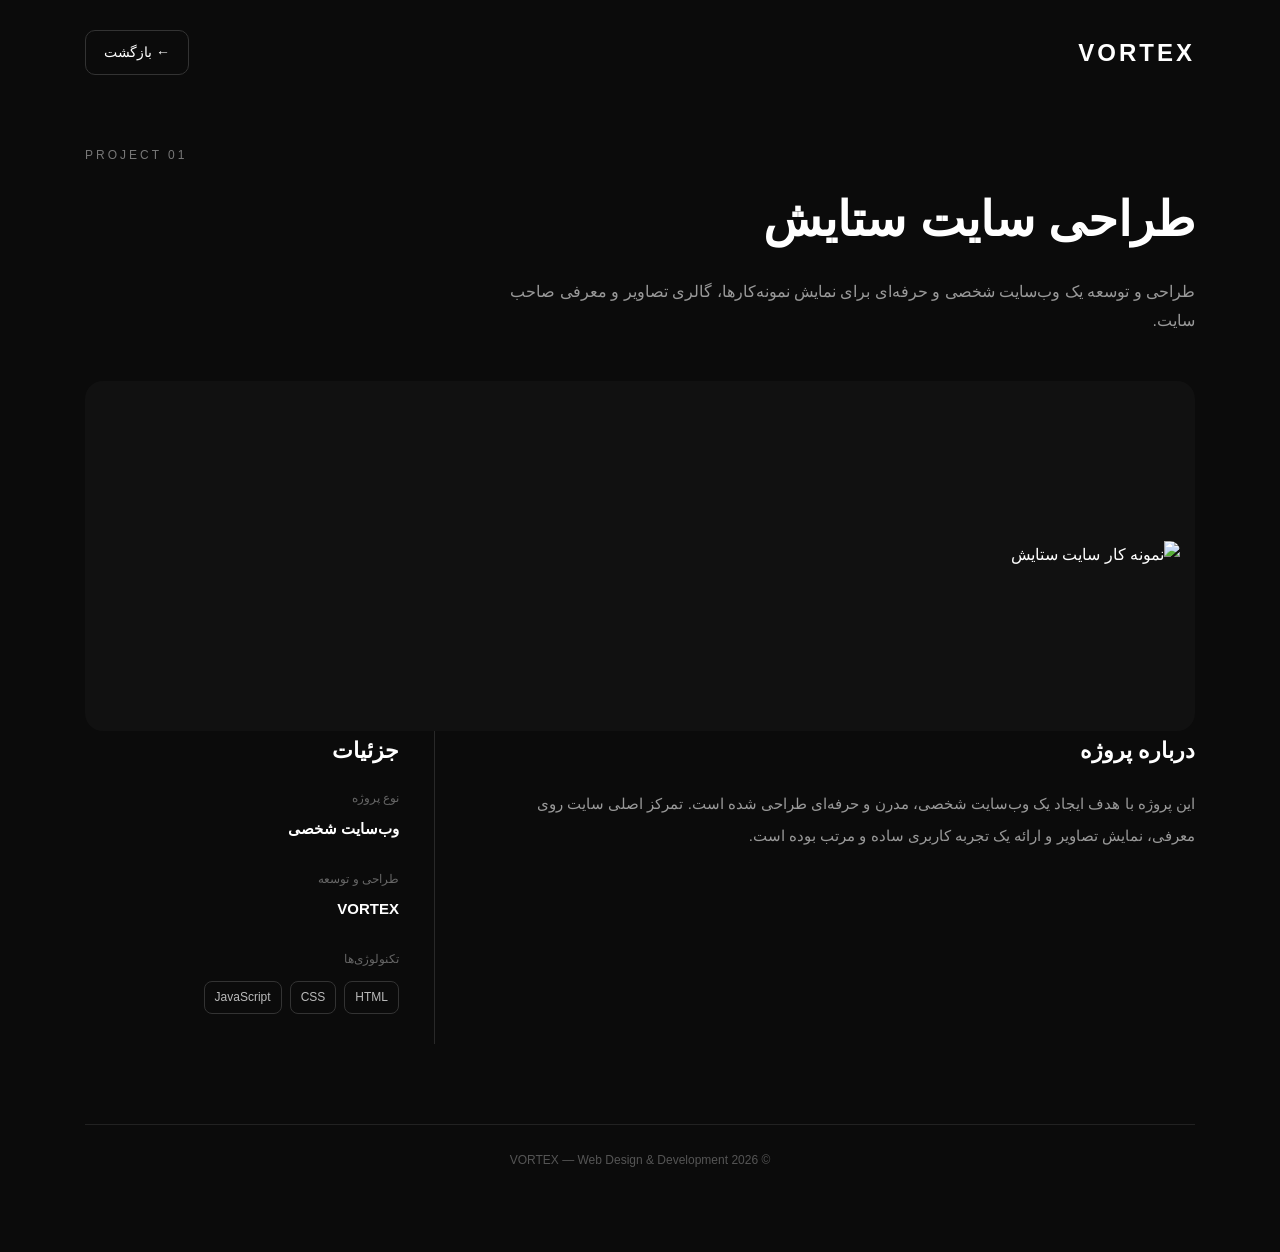
==== projects.html @ 6fa374cb "Update projects.html" ====
<!DOCTYPE html>
<html lang="fa" dir="rtl">

<head>

    <meta charset="UTF-8">
    <meta name="viewport" content="width=device-width, initial-scale=1.0">

    <title>طراحی سایت ستایش | VORTEX</title>

    <style>

        * {
            margin: 0;
            padding: 0;
            box-sizing: border-box;
        }

        body {
            font-family: Arial, sans-serif;
            background: #0b0b0b;
            color: #fff;
            line-height: 1.8;
        }

        /* صفحه اصلی */

        .page {
            width: 100%;
            max-width: 1150px;
            margin: auto;
            padding: 30px 20px 80px;
        }

        /* هدر */

        header {
            display: flex;
            justify-content: space-between;
            align-items: center;
            margin-bottom: 70px;
        }

        .logo {
            font-size: 24px;
            font-weight: bold;
            letter-spacing: 3px;
        }

        .back-btn {
            color: #fff;
            text-decoration: none;
            border: 1px solid #333;
            padding: 9px 18px;
            border-radius: 10px;
            font-size: 14px;
            transition: 0.3s;
        }

        .back-btn:hover {
            background: #fff;
            color: #000;
        }

        /* عنوان */

        .hero {
            margin-bottom: 45px;
        }

        .small-title {
            color: #777;
            font-size: 12px;
            letter-spacing: 3px;
            direction: ltr;
            margin-bottom: 10px;
        }

        .hero h1 {
            font-size: 48px;
            margin-bottom: 15px;
        }

        .hero p {
            max-width: 700px;
            color: #999;
            font-size: 16px;
        }

        /* تصویر نمونه کار */

.project-image {
    width: 100%;
    min-height: 350px;
    background: #111;
    border-radius: 18px;
    overflow: hidden;
    display: flex;
    align-items: center;
    justify-content: center;
    padding: 15px;
    box-sizing: border-box;
}

.project-image img {
    width: 100%;
    height: auto;
    max-height: 500px;
    object-fit: contain;
    display: block;
    border-radius: 10px;
}
        /* اطلاعات پروژه */

        .project-info {
            display: grid;
            grid-template-columns: 2fr 1fr;
            gap: 60px;
        }

        .about h2,
        .details h2 {
            font-size: 22px;
            margin-bottom: 18px;
        }

        .about p {
            color: #999;
            font-size: 15px;
            line-height: 2.1;
        }

        /* جزئیات */

        .details {
            border-right: 1px solid #292929;
            padding-right: 35px;
        }

        .detail {
            margin-bottom: 25px;
        }

        .detail span {
            display: block;
            color: #666;
            font-size: 12px;
            margin-bottom: 5px;
        }

        .detail strong {
            font-size: 15px;
        }

        /* تکنولوژی */

        .technologies {
            display: flex;
            gap: 8px;
            flex-wrap: wrap;
            margin-top: 10px;
        }

        .technologies span {
            border: 1px solid #333;
            border-radius: 8px;
            padding: 5px 10px;
            color: #bbb;
            font-size: 12px;
        }

        /* فوتر */

        footer {
            margin-top: 80px;
            padding-top: 25px;
            border-top: 1px solid #222;
            text-align: center;
            color: #555;
            font-size: 12px;
        }

        /* موبایل */

        @media (max-width: 768px) {

            .page {
                padding: 20px 15px 60px;
            }

            header {
                margin-bottom: 45px;
            }

            .hero h1 {
                font-size: 34px;
            }

            .hero p {
                font-size: 14px;
            }

            .project-image {
                height: 300px;
                border-radius: 15px;
            }

            .project-info {
                grid-template-columns: 1fr;
                gap: 40px;
            }

            .details {
                border-right: none;
                border-top: 1px solid #292929;
                padding-right: 0;
                padding-top: 30px;
            }

        }

    </style>

</head>

<body>

    <div class="page">

        <!-- Header -->

        <header>

            <div class="logo">
                VORTEX
            </div>

            <!-- لینک برگشت به سایت اصلی -->
            <a href="index.html" class="back-btn">
                ← بازگشت
            </a>

        </header>


        <!-- عنوان پروژه -->

        <section class="hero">

            <div class="small-title">
                PROJECT 01
            </div>

            <h1>
                طراحی سایت ستایش
            </h1>

            <p>
                طراحی و توسعه یک وب‌سایت شخصی و حرفه‌ای
                برای نمایش نمونه‌کارها، گالری تصاویر و معرفی صاحب سایت.
            </p>

        </section>


        <!-- تصویر نمونه کار -->

       <div class="project-image">
    <img src="images/setayesh.jpg" alt="نمونه کار سایت ستایش">
</div>

        <!-- اطلاعات پروژه -->

        <section class="project-info">


            <!-- توضیحات -->

            <div class="about">

                <h2>
                    درباره پروژه
                </h2>

                <p>
                    این پروژه با هدف ایجاد یک وب‌سایت شخصی،
                    مدرن و حرفه‌ای طراحی شده است.
                    تمرکز اصلی سایت روی معرفی، نمایش تصاویر
                    و ارائه یک تجربه کاربری ساده و مرتب بوده است.
                </p>

            </div>


            <!-- جزئیات -->

            <div class="details">

                <h2>
                    جزئیات
                </h2>


                <div class="detail">

                    <span>
                        نوع پروژه
                    </span>

                    <strong>
                        وب‌سایت شخصی
                    </strong>

                </div>


                <div class="detail">

                    <span>
                        طراحی و توسعه
                    </span>

                    <strong>
                        VORTEX
                    </strong>

                </div>


                <div class="detail">

                    <span>
                        تکنولوژی‌ها
                    </span>

                    <div class="technologies">

                        <span>HTML</span>
                        <span>CSS</span>
                        <span>JavaScript</span>

                    </div>

                </div>

            </div>

        </section>


        <!-- Footer -->

        <footer>

            © 2026 VORTEX — Web Design & Development

        </footer>

    </div>

</body>

</html>
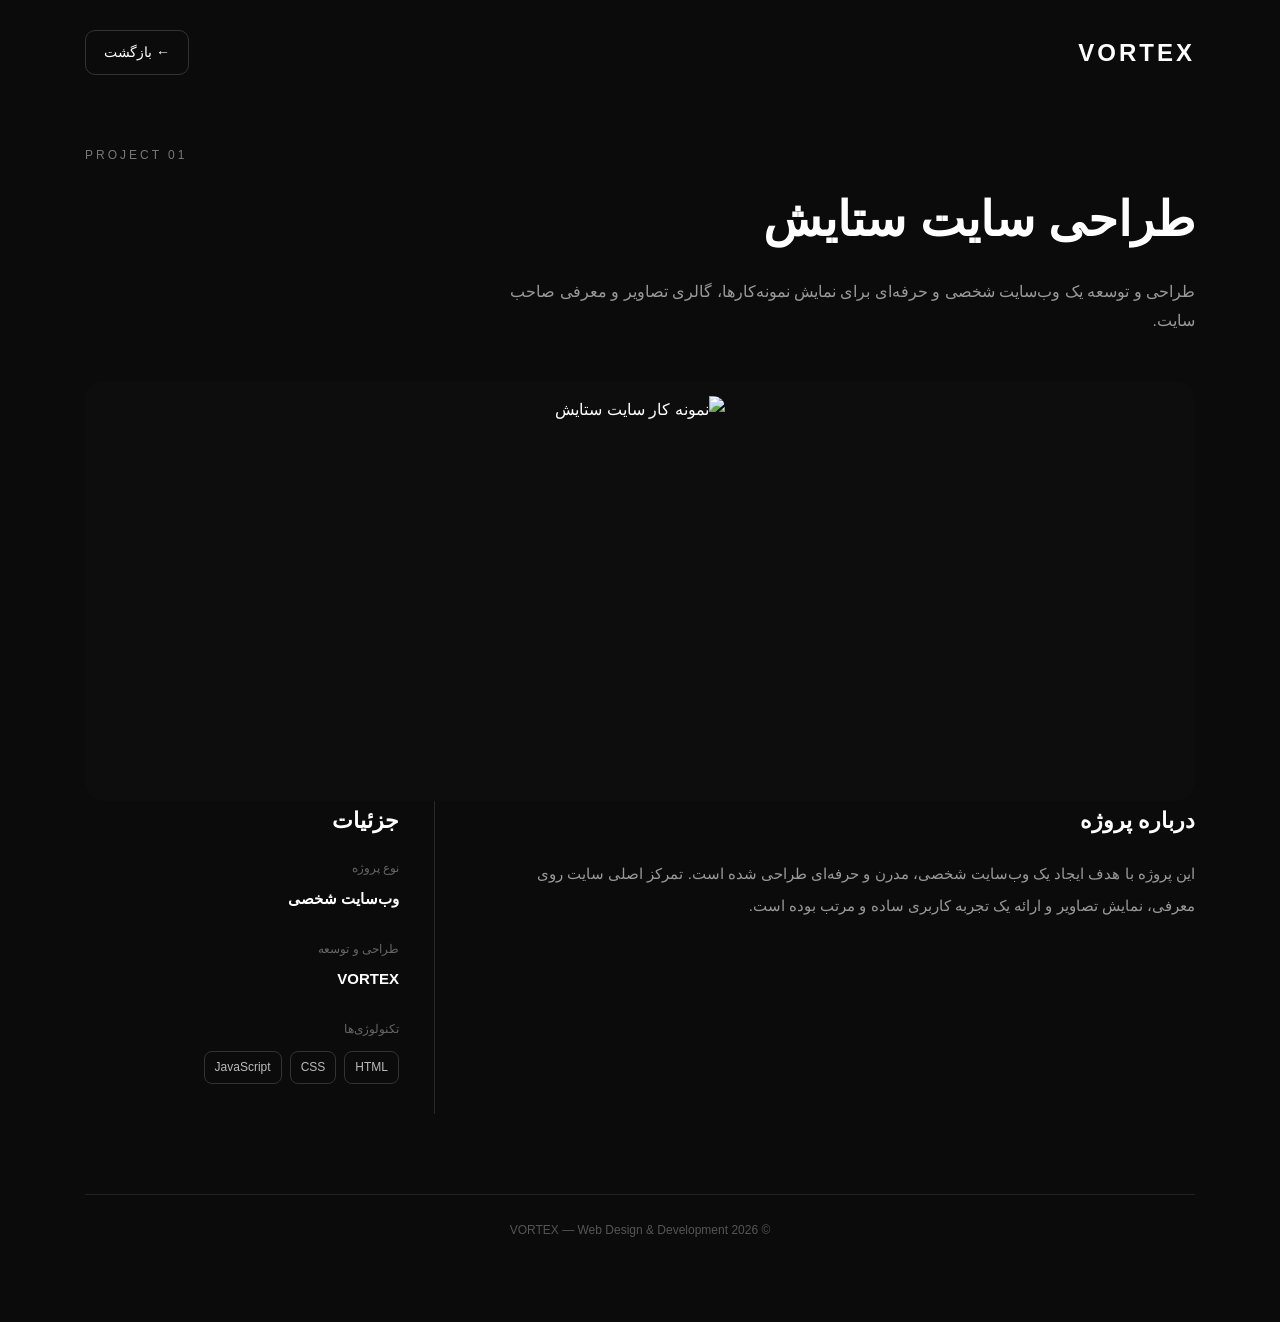
==== commit 1da12394: "Update projects.html" ====
--- a/projects.html
+++ b/projects.html
@@ -89,27 +89,24 @@
         }
 
         /* تصویر نمونه کار */
-
 .project-image {
     width: 100%;
-    min-height: 350px;
-    background: #111;
-    border-radius: 18px;
+    height: 420px;
+    background: #0d0d0d;
+    border-radius: 20px;
+    display: flex;
+    justify-content: center;
+    align-items: center;
     overflow: hidden;
-    display: flex;
-    align-items: center;
-    justify-content: center;
-    padding: 15px;
-    box-sizing: border-box;
 }
 
 .project-image img {
-    width: 100%;
-    height: auto;
-    max-height: 500px;
+    height: 390px;
+    width: auto;
+    max-width: 90%;
     object-fit: contain;
+    border-radius: 12px;
     display: block;
-    border-radius: 10px;
 }
         /* اطلاعات پروژه */
 
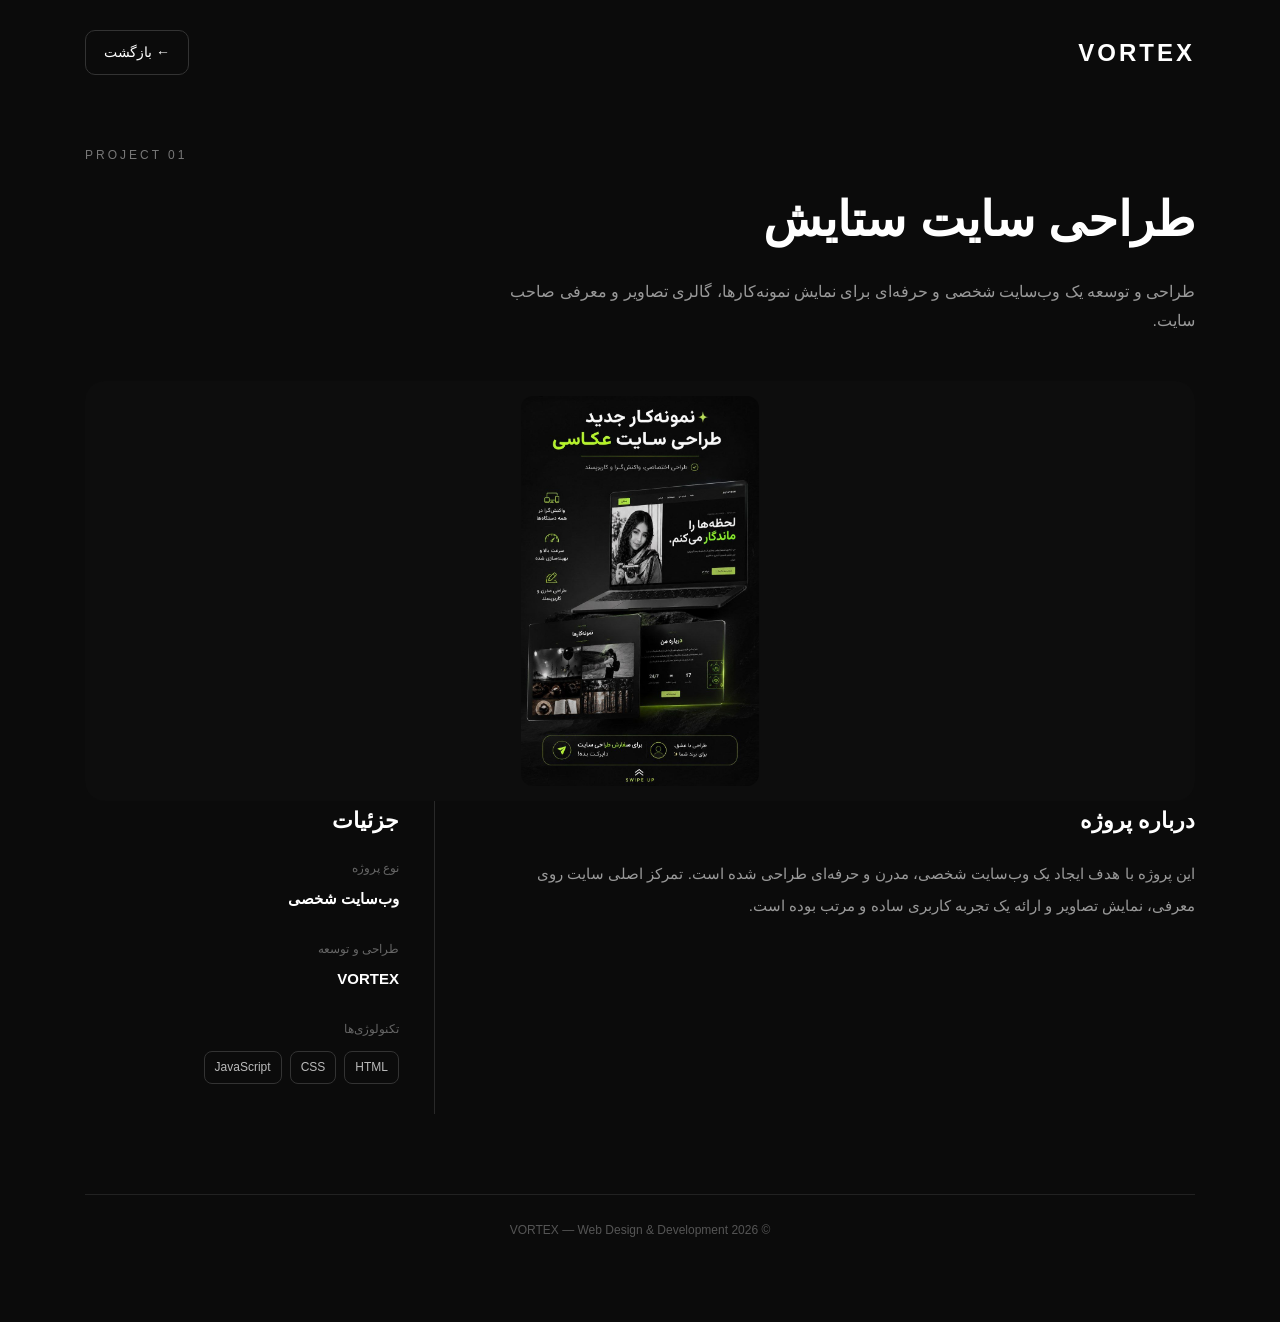
==== commit e8f2c7e3: "Update projects.html" ====
--- a/projects.html
+++ b/projects.html
@@ -264,7 +264,7 @@
         <!-- تصویر نمونه کار -->
 
        <div class="project-image">
-    <img src="images/setayesh.jpg" alt="نمونه کار سایت ستایش">
+    <img src="setayesh.jpg" alt="نمونه کار سایت ستایش">
 </div>
 
         <!-- اطلاعات پروژه -->
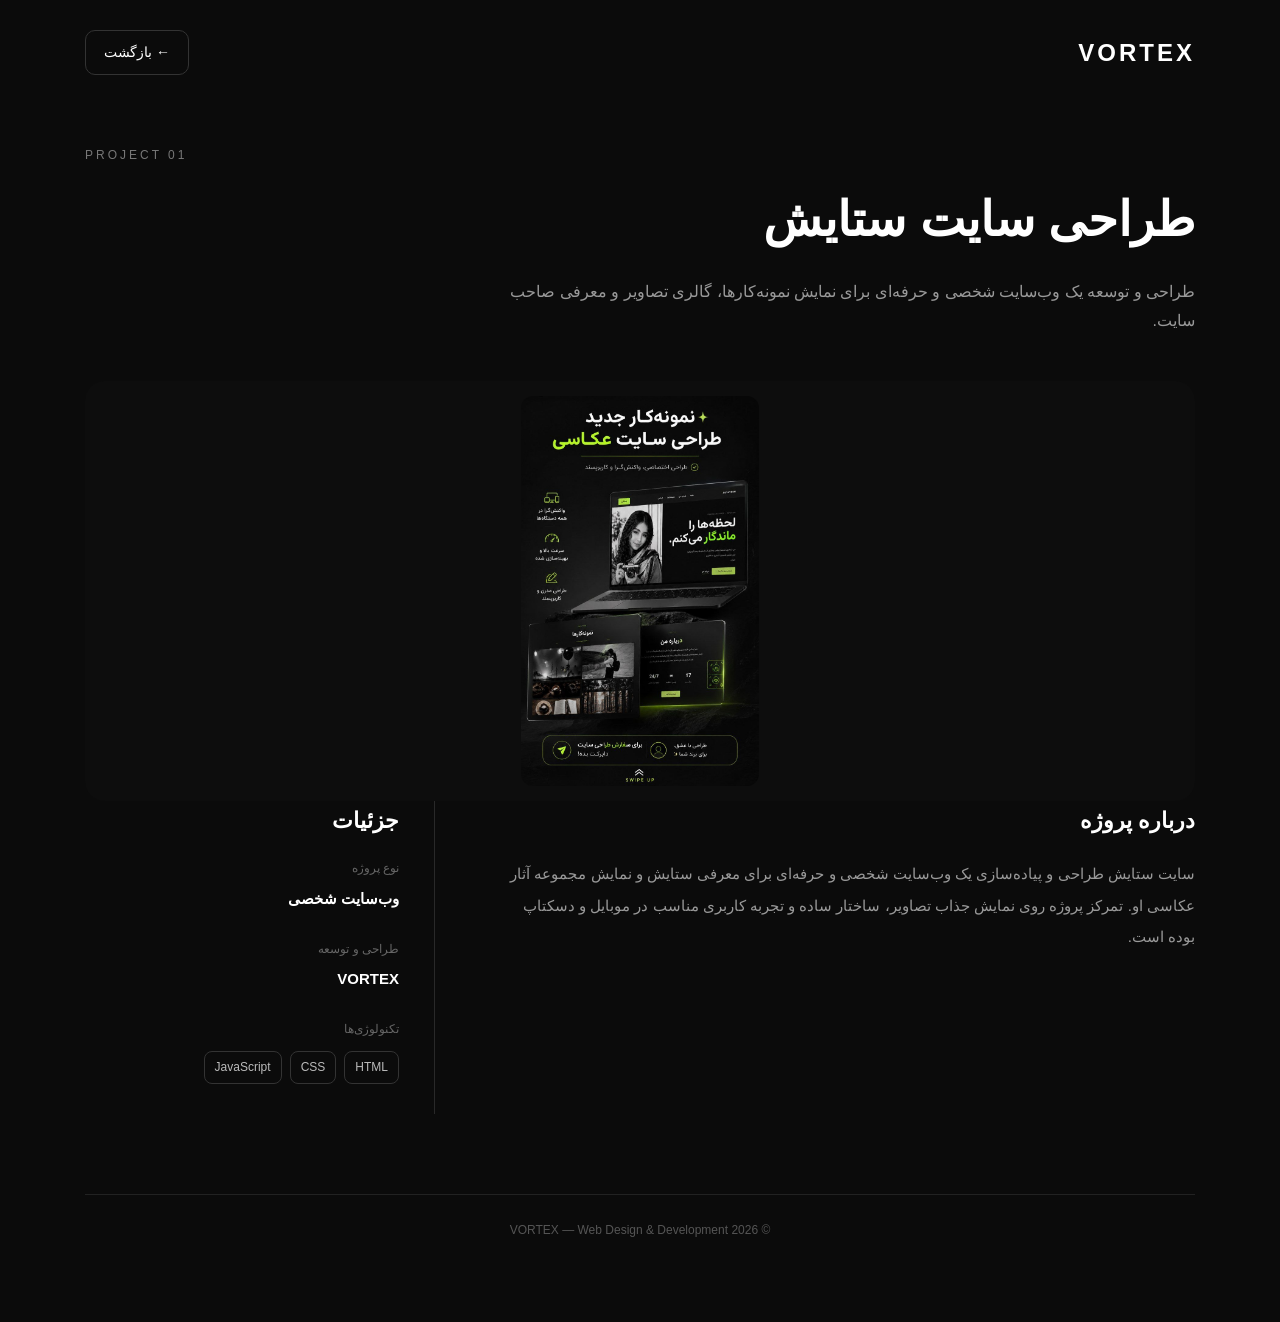
==== commit d78051b7: "Update projects.html" ====
--- a/projects.html
+++ b/projects.html
@@ -281,10 +281,10 @@
                 </h2>
 
                 <p>
-                    این پروژه با هدف ایجاد یک وب‌سایت شخصی،
-                    مدرن و حرفه‌ای طراحی شده است.
-                    تمرکز اصلی سایت روی معرفی، نمایش تصاویر
-                    و ارائه یک تجربه کاربری ساده و مرتب بوده است.
+               سایت ستایش
+
+طراحی و پیاده‌سازی یک وب‌سایت شخصی و حرفه‌ای برای معرفی ستایش و نمایش مجموعه آثار عکاسی او. تمرکز پروژه روی نمایش جذاب تصاویر، ساختار ساده و تجربه کاربری مناسب در موبایل و دسکتاپ بوده است.
+
                 </p>
 
             </div>
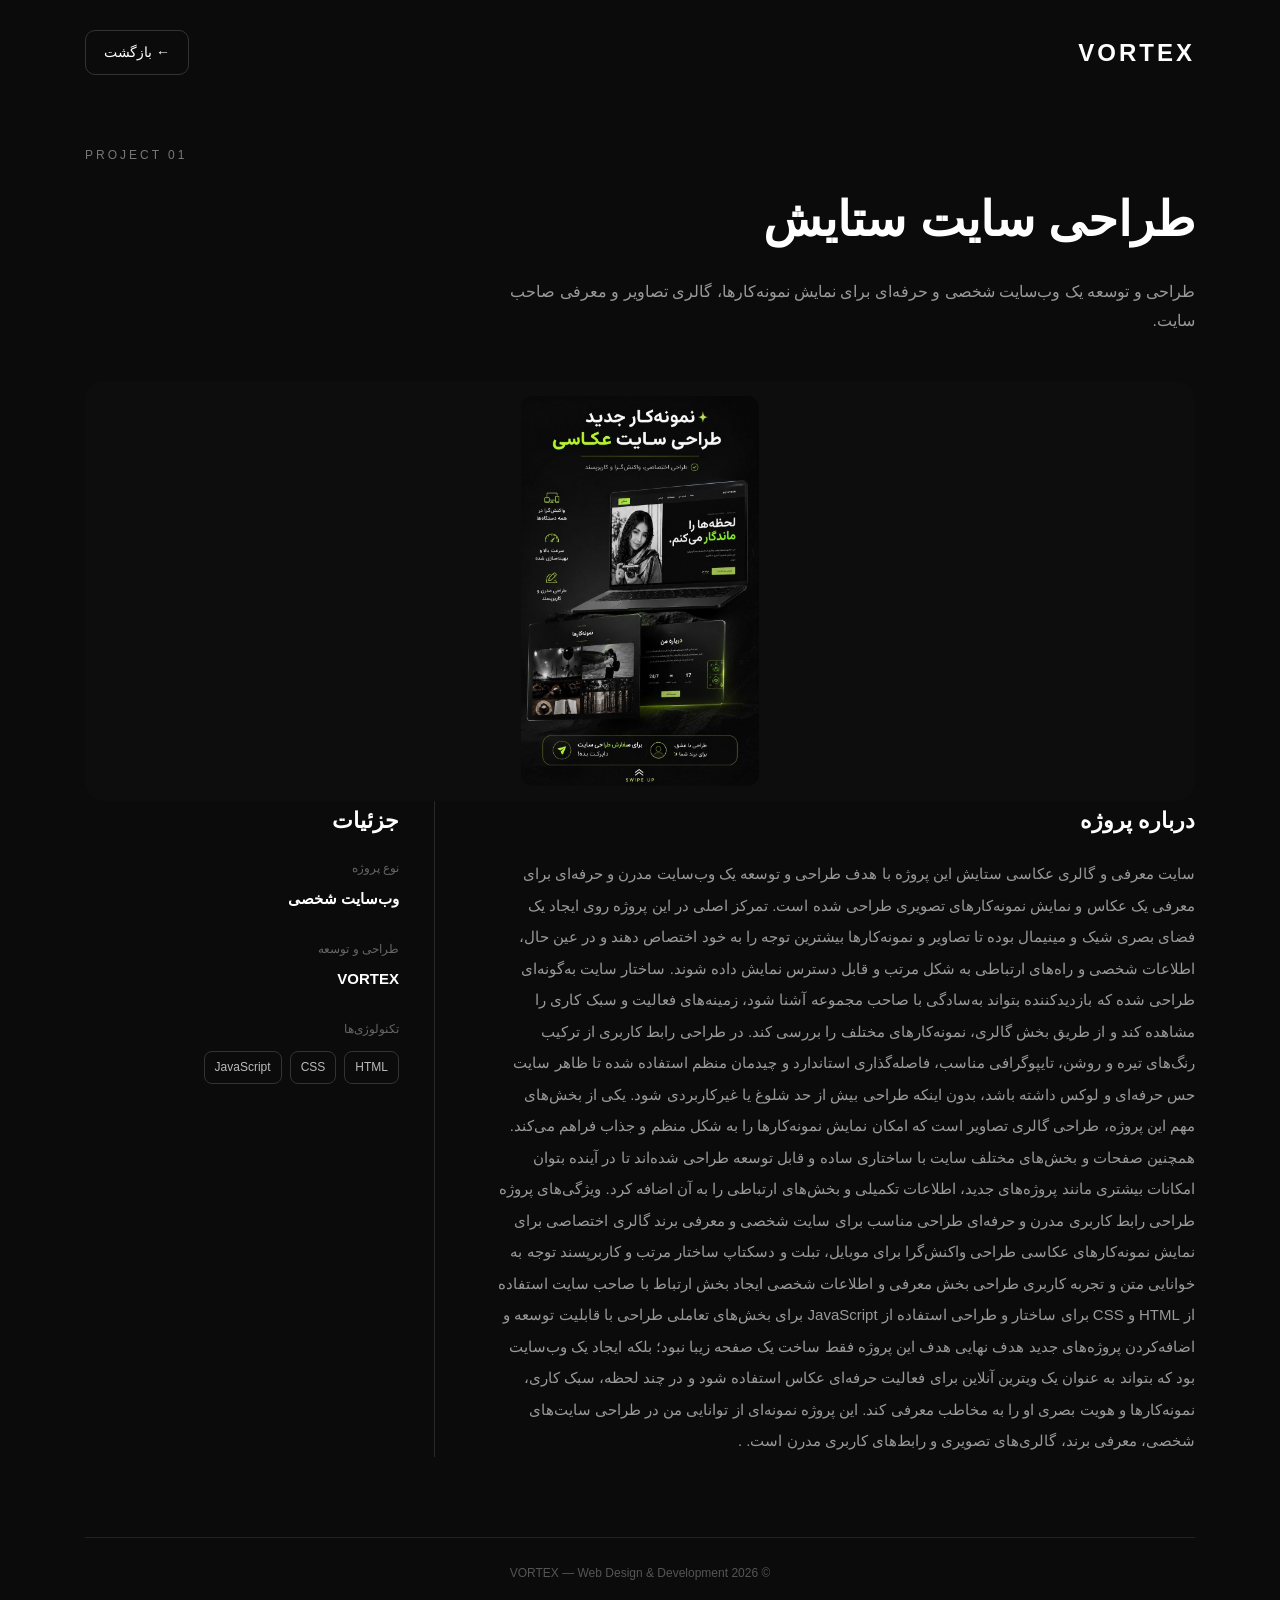
==== commit 73dc897f: "Update projects.html" ====
--- a/projects.html
+++ b/projects.html
@@ -281,9 +281,34 @@
                 </h2>
 
                 <p>
-               سایت ستایش
-
-طراحی و پیاده‌سازی یک وب‌سایت شخصی و حرفه‌ای برای معرفی ستایش و نمایش مجموعه آثار عکاسی او. تمرکز پروژه روی نمایش جذاب تصاویر، ساختار ساده و تجربه کاربری مناسب در موبایل و دسکتاپ بوده است.
+             سایت معرفی و گالری عکاسی ستایش
+
+این پروژه با هدف طراحی و توسعه یک وب‌سایت مدرن و حرفه‌ای برای معرفی یک عکاس و نمایش نمونه‌کارهای تصویری طراحی شده است. تمرکز اصلی در این پروژه روی ایجاد یک فضای بصری شیک و مینیمال بوده تا تصاویر و نمونه‌کارها بیشترین توجه را به خود اختصاص دهند و در عین حال، اطلاعات شخصی و راه‌های ارتباطی به شکل مرتب و قابل دسترس نمایش داده شوند.
+
+ساختار سایت به‌گونه‌ای طراحی شده که بازدیدکننده بتواند به‌سادگی با صاحب مجموعه آشنا شود، زمینه‌های فعالیت و سبک کاری را مشاهده کند و از طریق بخش گالری، نمونه‌کارهای مختلف را بررسی کند.
+
+در طراحی رابط کاربری از ترکیب رنگ‌های تیره و روشن، تایپوگرافی مناسب، فاصله‌گذاری استاندارد و چیدمان منظم استفاده شده تا ظاهر سایت حس حرفه‌ای و لوکس داشته باشد، بدون اینکه طراحی بیش از حد شلوغ یا غیرکاربردی شود.
+
+یکی از بخش‌های مهم این پروژه، طراحی گالری تصاویر است که امکان نمایش نمونه‌کارها را به شکل منظم و جذاب فراهم می‌کند. همچنین صفحات و بخش‌های مختلف سایت با ساختاری ساده و قابل توسعه طراحی شده‌اند تا در آینده بتوان امکانات بیشتری مانند پروژه‌های جدید، اطلاعات تکمیلی و بخش‌های ارتباطی را به آن اضافه کرد.
+
+ویژگی‌های پروژه
+طراحی رابط کاربری مدرن و حرفه‌ای
+طراحی مناسب برای سایت شخصی و معرفی برند
+گالری اختصاصی برای نمایش نمونه‌کارهای عکاسی
+طراحی واکنش‌گرا برای موبایل، تبلت و دسکتاپ
+ساختار مرتب و کاربرپسند
+توجه به خوانایی متن و تجربه کاربری
+طراحی بخش معرفی و اطلاعات شخصی
+ایجاد بخش ارتباط با صاحب سایت
+استفاده از HTML و CSS برای ساختار و طراحی
+استفاده از JavaScript برای بخش‌های تعاملی
+طراحی با قابلیت توسعه و اضافه‌کردن پروژه‌های جدید
+هدف نهایی
+
+هدف این پروژه فقط ساخت یک صفحه زیبا نبود؛ بلکه ایجاد یک وب‌سایت بود که بتواند به عنوان یک ویترین آنلاین برای فعالیت حرفه‌ای عکاس استفاده شود و در چند لحظه، سبک کاری، نمونه‌کارها و هویت بصری او را به مخاطب معرفی کند.
+
+این پروژه نمونه‌ای از توانایی من در طراحی سایت‌های شخصی، معرفی برند، گالری‌های تصویری و رابط‌های کاربری مدرن است.
+.
 
                 </p>
 
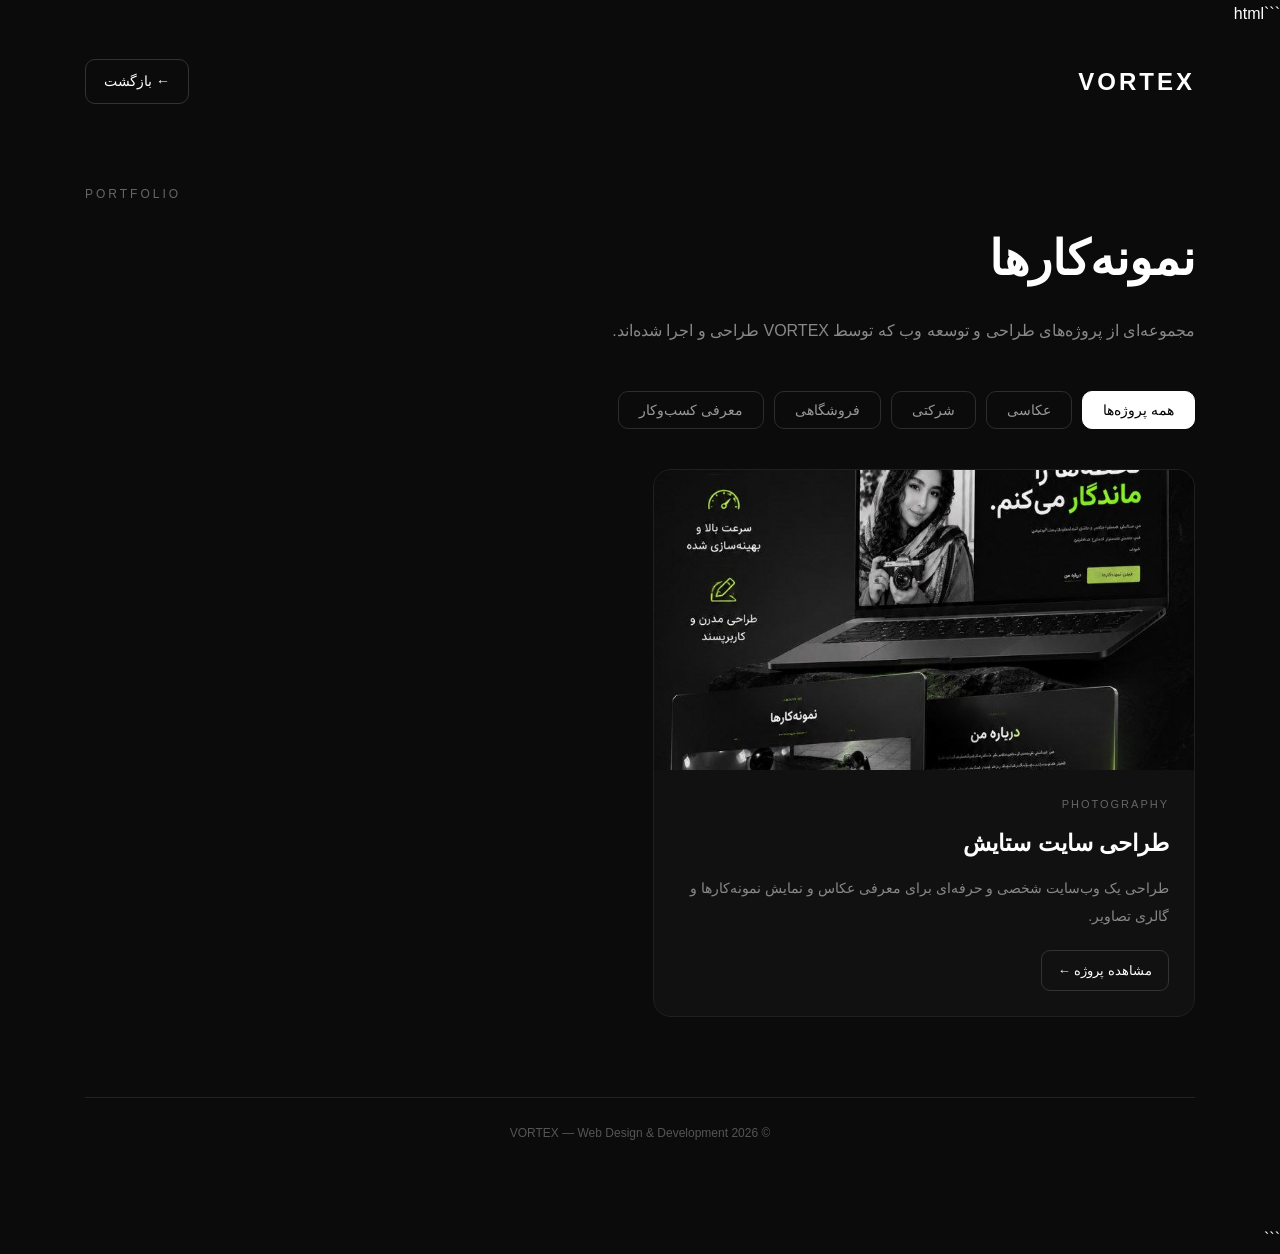
==== commit 6e862fd9: "Update projects.html" ====
--- a/projects.html
+++ b/projects.html
@@ -1,4 +1,4 @@
-
+```html
 <!DOCTYPE html>
 <html lang="fa" dir="rtl">
 
@@ -7,7 +7,10 @@
     <meta charset="UTF-8">
     <meta name="viewport" content="width=device-width, initial-scale=1.0">
 
-    <title>طراحی سایت ستایش | VORTEX</title>
+    <title>نمونه‌کارها | VORTEX</title>
+
+    <meta name="description"
+        content="نمونه‌کارهای طراحی سایت VORTEX | طراحی سایت شخصی، شرکتی، فروشگاهی و معرفی کسب‌وکار">
 
     <style>
 
@@ -24,8 +27,6 @@
             line-height: 1.8;
         }
 
-        /* صفحه اصلی */
-
         .page {
             width: 100%;
             max-width: 1150px;
@@ -33,13 +34,13 @@
             padding: 30px 20px 80px;
         }
 
-        /* هدر */
+        /* HEADER */
 
         header {
             display: flex;
             justify-content: space-between;
             align-items: center;
-            margin-bottom: 70px;
+            margin-bottom: 80px;
         }
 
         .logo {
@@ -63,14 +64,14 @@
             color: #000;
         }
 
-        /* عنوان */
+        /* HERO */
 
         .hero {
             margin-bottom: 45px;
         }
 
         .small-title {
-            color: #777;
+            color: #666;
             font-size: 12px;
             letter-spacing: 3px;
             direction: ltr;
@@ -84,90 +85,131 @@
 
         .hero p {
             max-width: 700px;
+            color: #888;
+            font-size: 16px;
+        }
+
+        /* FILTER */
+
+        .filters {
+            display: flex;
+            flex-wrap: wrap;
+            gap: 10px;
+            margin-bottom: 40px;
+        }
+
+        .filter-btn {
+            background: transparent;
             color: #999;
-            font-size: 16px;
-        }
-
-        /* تصویر نمونه کار */
-.project-image {
-    width: 100%;
-    height: 420px;
-    background: #0d0d0d;
-    border-radius: 20px;
-    display: flex;
-    justify-content: center;
-    align-items: center;
-    overflow: hidden;
-}
-
-.project-image img {
-    height: 390px;
-    width: auto;
-    max-width: 90%;
-    object-fit: contain;
-    border-radius: 12px;
-    display: block;
-}
-        /* اطلاعات پروژه */
-
-        .project-info {
+            border: 1px solid #2d2d2d;
+            padding: 10px 20px;
+            border-radius: 10px;
+            cursor: pointer;
+            font-family: inherit;
+            font-size: 14px;
+            transition: 0.3s;
+        }
+
+        .filter-btn:hover {
+            color: #fff;
+            border-color: #555;
+        }
+
+        .filter-btn.active {
+            background: #fff;
+            color: #000;
+            border-color: #fff;
+        }
+
+        /* PROJECTS */
+
+        .projects {
             display: grid;
-            grid-template-columns: 2fr 1fr;
-            gap: 60px;
-        }
-
-        .about h2,
-        .details h2 {
-            font-size: 22px;
-            margin-bottom: 18px;
-        }
-
-        .about p {
-            color: #999;
-            font-size: 15px;
-            line-height: 2.1;
-        }
-
-        /* جزئیات */
-
-        .details {
-            border-right: 1px solid #292929;
-            padding-right: 35px;
-        }
-
-        .detail {
-            margin-bottom: 25px;
-        }
-
-        .detail span {
+            grid-template-columns: repeat(2, 1fr);
+            gap: 25px;
+        }
+
+        .project-card {
+            background: #111;
+            border: 1px solid #202020;
+            border-radius: 18px;
+            overflow: hidden;
+            transition: 0.3s;
+        }
+
+        .project-card:hover {
+            transform: translateY(-5px);
+            border-color: #383838;
+        }
+
+        .project-image {
+            width: 100%;
+            height: 300px;
+            background: #0d0d0d;
+            display: flex;
+            justify-content: center;
+            align-items: center;
+            overflow: hidden;
+        }
+
+        .project-image img {
+            width: 100%;
+            height: 100%;
+            object-fit: cover;
             display: block;
+        }
+
+        .project-content {
+            padding: 25px;
+        }
+
+        .project-category {
             color: #666;
-            font-size: 12px;
-            margin-bottom: 5px;
-        }
-
-        .detail strong {
-            font-size: 15px;
-        }
-
-        /* تکنولوژی */
-
-        .technologies {
-            display: flex;
-            gap: 8px;
-            flex-wrap: wrap;
-            margin-top: 10px;
-        }
-
-        .technologies span {
+            font-size: 11px;
+            letter-spacing: 2px;
+            margin-bottom: 8px;
+        }
+
+        .project-content h2 {
+            font-size: 23px;
+            margin-bottom: 10px;
+        }
+
+        .project-content p {
+            color: #888;
+            font-size: 14px;
+            line-height: 2;
+            margin-bottom: 20px;
+        }
+
+        .project-btn {
+            display: inline-block;
+            color: #fff;
+            text-decoration: none;
             border: 1px solid #333;
-            border-radius: 8px;
-            padding: 5px 10px;
-            color: #bbb;
-            font-size: 12px;
-        }
-
-        /* فوتر */
+            padding: 8px 16px;
+            border-radius: 9px;
+            font-size: 13px;
+            transition: 0.3s;
+        }
+
+        .project-btn:hover {
+            background: #fff;
+            color: #000;
+        }
+
+        /* EMPTY */
+
+        .empty-message {
+            display: none;
+            text-align: center;
+            padding: 60px 20px;
+            color: #666;
+            border: 1px solid #202020;
+            border-radius: 15px;
+        }
+
+        /* FOOTER */
 
         footer {
             margin-top: 80px;
@@ -178,7 +220,7 @@
             font-size: 12px;
         }
 
-        /* موبایل */
+        /* MOBILE */
 
         @media (max-width: 768px) {
 
@@ -187,32 +229,40 @@
             }
 
             header {
-                margin-bottom: 45px;
+                margin-bottom: 55px;
+            }
+
+            .logo {
+                font-size: 20px;
             }
 
             .hero h1 {
-                font-size: 34px;
+                font-size: 35px;
             }
 
             .hero p {
                 font-size: 14px;
             }
 
+            .filters {
+                gap: 8px;
+            }
+
+            .filter-btn {
+                padding: 8px 13px;
+                font-size: 12px;
+            }
+
+            .projects {
+                grid-template-columns: 1fr;
+            }
+
             .project-image {
-                height: 300px;
-                border-radius: 15px;
-            }
-
-            .project-info {
-                grid-template-columns: 1fr;
-                gap: 40px;
-            }
-
-            .details {
-                border-right: none;
-                border-top: 1px solid #292929;
-                padding-right: 0;
-                padding-top: 30px;
+                height: 240px;
+            }
+
+            .project-content {
+                padding: 20px;
             }
 
         }
@@ -221,11 +271,12 @@
 
 </head>
 
+
 <body>
 
     <div class="page">
 
-        <!-- Header -->
+        <!-- HEADER -->
 
         <header>
 
@@ -233,7 +284,6 @@
                 VORTEX
             </div>
 
-            <!-- لینک برگشت به سایت اصلی -->
             <a href="index.html" class="back-btn">
                 ← بازگشت
             </a>
@@ -241,137 +291,112 @@
         </header>
 
 
-        <!-- عنوان پروژه -->
+        <!-- HERO -->
 
         <section class="hero">
 
             <div class="small-title">
-                PROJECT 01
+                PORTFOLIO
             </div>
 
             <h1>
-                طراحی سایت ستایش
+                نمونه‌کارها
             </h1>
 
             <p>
-                طراحی و توسعه یک وب‌سایت شخصی و حرفه‌ای
-                برای نمایش نمونه‌کارها، گالری تصاویر و معرفی صاحب سایت.
+                مجموعه‌ای از پروژه‌های طراحی و توسعه وب که توسط VORTEX
+                طراحی و اجرا شده‌اند.
             </p>
 
         </section>
 
 
-        <!-- تصویر نمونه کار -->
-
-       <div class="project-image">
-    <img src="setayesh.jpg" alt="نمونه کار سایت ستایش">
-</div>
-
-        <!-- اطلاعات پروژه -->
-
-        <section class="project-info">
-
-
-            <!-- توضیحات -->
-
-            <div class="about">
-
-                <h2>
-                    درباره پروژه
-                </h2>
-
-                <p>
-             سایت معرفی و گالری عکاسی ستایش
-
-این پروژه با هدف طراحی و توسعه یک وب‌سایت مدرن و حرفه‌ای برای معرفی یک عکاس و نمایش نمونه‌کارهای تصویری طراحی شده است. تمرکز اصلی در این پروژه روی ایجاد یک فضای بصری شیک و مینیمال بوده تا تصاویر و نمونه‌کارها بیشترین توجه را به خود اختصاص دهند و در عین حال، اطلاعات شخصی و راه‌های ارتباطی به شکل مرتب و قابل دسترس نمایش داده شوند.
-
-ساختار سایت به‌گونه‌ای طراحی شده که بازدیدکننده بتواند به‌سادگی با صاحب مجموعه آشنا شود، زمینه‌های فعالیت و سبک کاری را مشاهده کند و از طریق بخش گالری، نمونه‌کارهای مختلف را بررسی کند.
-
-در طراحی رابط کاربری از ترکیب رنگ‌های تیره و روشن، تایپوگرافی مناسب، فاصله‌گذاری استاندارد و چیدمان منظم استفاده شده تا ظاهر سایت حس حرفه‌ای و لوکس داشته باشد، بدون اینکه طراحی بیش از حد شلوغ یا غیرکاربردی شود.
-
-یکی از بخش‌های مهم این پروژه، طراحی گالری تصاویر است که امکان نمایش نمونه‌کارها را به شکل منظم و جذاب فراهم می‌کند. همچنین صفحات و بخش‌های مختلف سایت با ساختاری ساده و قابل توسعه طراحی شده‌اند تا در آینده بتوان امکانات بیشتری مانند پروژه‌های جدید، اطلاعات تکمیلی و بخش‌های ارتباطی را به آن اضافه کرد.
-
-ویژگی‌های پروژه
-طراحی رابط کاربری مدرن و حرفه‌ای
-طراحی مناسب برای سایت شخصی و معرفی برند
-گالری اختصاصی برای نمایش نمونه‌کارهای عکاسی
-طراحی واکنش‌گرا برای موبایل، تبلت و دسکتاپ
-ساختار مرتب و کاربرپسند
-توجه به خوانایی متن و تجربه کاربری
-طراحی بخش معرفی و اطلاعات شخصی
-ایجاد بخش ارتباط با صاحب سایت
-استفاده از HTML و CSS برای ساختار و طراحی
-استفاده از JavaScript برای بخش‌های تعاملی
-طراحی با قابلیت توسعه و اضافه‌کردن پروژه‌های جدید
-هدف نهایی
-
-هدف این پروژه فقط ساخت یک صفحه زیبا نبود؛ بلکه ایجاد یک وب‌سایت بود که بتواند به عنوان یک ویترین آنلاین برای فعالیت حرفه‌ای عکاس استفاده شود و در چند لحظه، سبک کاری، نمونه‌کارها و هویت بصری او را به مخاطب معرفی کند.
-
-این پروژه نمونه‌ای از توانایی من در طراحی سایت‌های شخصی، معرفی برند، گالری‌های تصویری و رابط‌های کاربری مدرن است.
-.
-
-                </p>
-
-            </div>
-
-
-            <!-- جزئیات -->
-
-            <div class="details">
-
-                <h2>
-                    جزئیات
-                </h2>
-
-
-                <div class="detail">
-
-                    <span>
-                        نوع پروژه
-                    </span>
-
-                    <strong>
-                        وب‌سایت شخصی
-                    </strong>
+        <!-- FILTERS -->
+
+        <div class="filters">
+
+            <button class="filter-btn active" data-filter="all">
+                همه پروژه‌ها
+            </button>
+
+            <button class="filter-btn" data-filter="photography">
+                عکاسی
+            </button>
+
+            <button class="filter-btn" data-filter="corporate">
+                شرکتی
+            </button>
+
+            <button class="filter-btn" data-filter="shop">
+                فروشگاهی
+            </button>
+
+            <button class="filter-btn" data-filter="business">
+                معرفی کسب‌وکار
+            </button>
+
+        </div>
+
+
+        <!-- PROJECTS -->
+
+        <section class="projects">
+
+
+            <!-- PROJECT 01 -->
+
+            <article class="project-card" data-category="photography">
+
+                <div class="project-image">
+
+                    <img
+                        src="setayesh.jpg"
+                        alt="نمونه کار طراحی سایت ستایش">
 
                 </div>
 
-
-                <div class="detail">
-
-                    <span>
-                        طراحی و توسعه
-                    </span>
-
-                    <strong>
-                        VORTEX
-                    </strong>
+                <div class="project-content">
+
+                    <div class="project-category">
+                        PHOTOGRAPHY
+                    </div>
+
+                    <h2>
+                        طراحی سایت ستایش
+                    </h2>
+
+                    <p>
+                        طراحی یک وب‌سایت شخصی و حرفه‌ای برای معرفی
+                        عکاس و نمایش نمونه‌کارها و گالری تصاویر.
+                    </p>
+
+                    <a
+                        href="setayesh.html"
+                        class="project-btn">
+
+                        مشاهده پروژه ←
+
+                    </a>
 
                 </div>
 
-
-                <div class="detail">
-
-                    <span>
-                        تکنولوژی‌ها
-                    </span>
-
-                    <div class="technologies">
-
-                        <span>HTML</span>
-                        <span>CSS</span>
-                        <span>JavaScript</span>
-
-                    </div>
-
-                </div>
-
-            </div>
+            </article>
+
+
+            <!-- پروژه‌های آینده را از اینجا اضافه کن -->
+
 
         </section>
 
 
-        <!-- Footer -->
+        <!-- EMPTY MESSAGE -->
+
+        <div class="empty-message">
+            هنوز پروژه‌ای در این دسته قرار نگرفته است.
+        </div>
+
+
+        <!-- FOOTER -->
 
         <footer>
 
@@ -381,7 +406,84 @@
 
     </div>
 
+
+    <script>
+
+        const filterButtons =
+            document.querySelectorAll(".filter-btn");
+
+        const projectCards =
+            document.querySelectorAll(".project-card");
+
+        const emptyMessage =
+            document.querySelector(".empty-message");
+
+
+        filterButtons.forEach(button => {
+
+            button.addEventListener("click", () => {
+
+                const filter =
+                    button.getAttribute("data-filter");
+
+
+                /* تغییر دکمه فعال */
+
+                filterButtons.forEach(btn => {
+                    btn.classList.remove("active");
+                });
+
+                button.classList.add("active");
+
+
+                let visibleProjects = 0;
+
+
+                /* فیلتر پروژه‌ها */
+
+                projectCards.forEach(card => {
+
+                    const category =
+                        card.getAttribute("data-category");
+
+
+                    if (
+                        filter === "all" ||
+                        category === filter
+                    ) {
+
+                        card.style.display = "block";
+
+                        visibleProjects++;
+
+                    } else {
+
+                        card.style.display = "none";
+
+                    }
+
+                });
+
+
+                /* نمایش پیام در صورت نبود پروژه */
+
+                if (visibleProjects === 0) {
+
+                    emptyMessage.style.display = "block";
+
+                } else {
+
+                    emptyMessage.style.display = "none";
+
+                }
+
+            });
+
+        });
+
+    </script>
+
 </body>
 
 </html>
-
+```
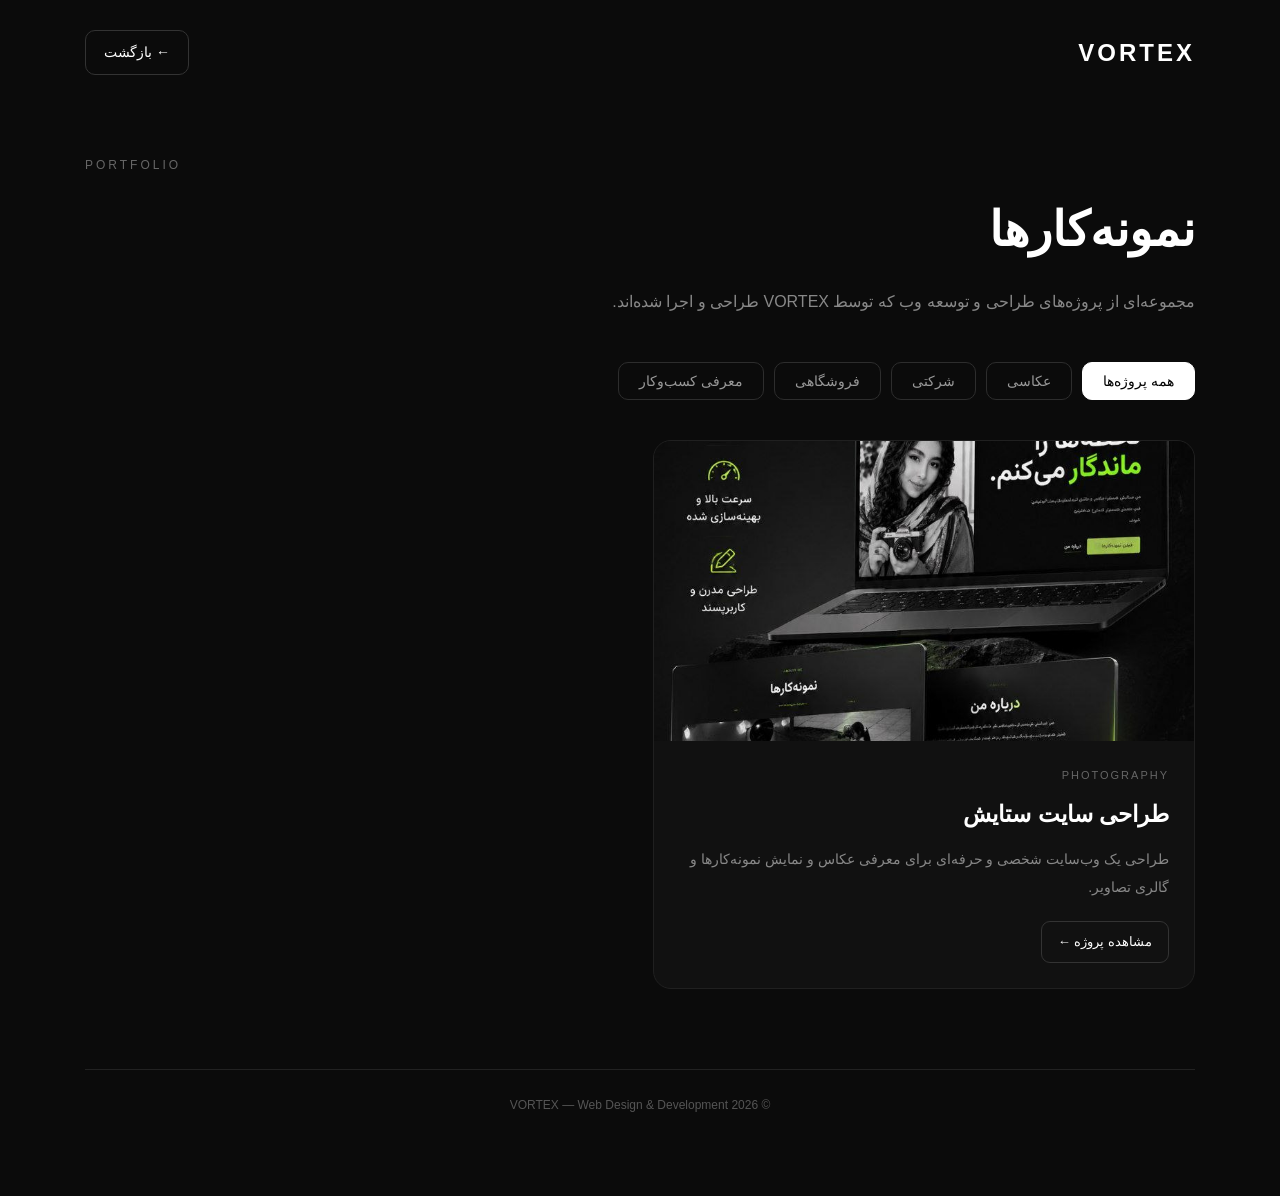
==== commit 1534ad32: "Update projects.html" ====
--- a/projects.html
+++ b/projects.html
@@ -1,4 +1,3 @@
-```html
 <!DOCTYPE html>
 <html lang="fa" dir="rtl">
 
@@ -486,4 +485,3 @@
 </body>
 
 </html>
-```
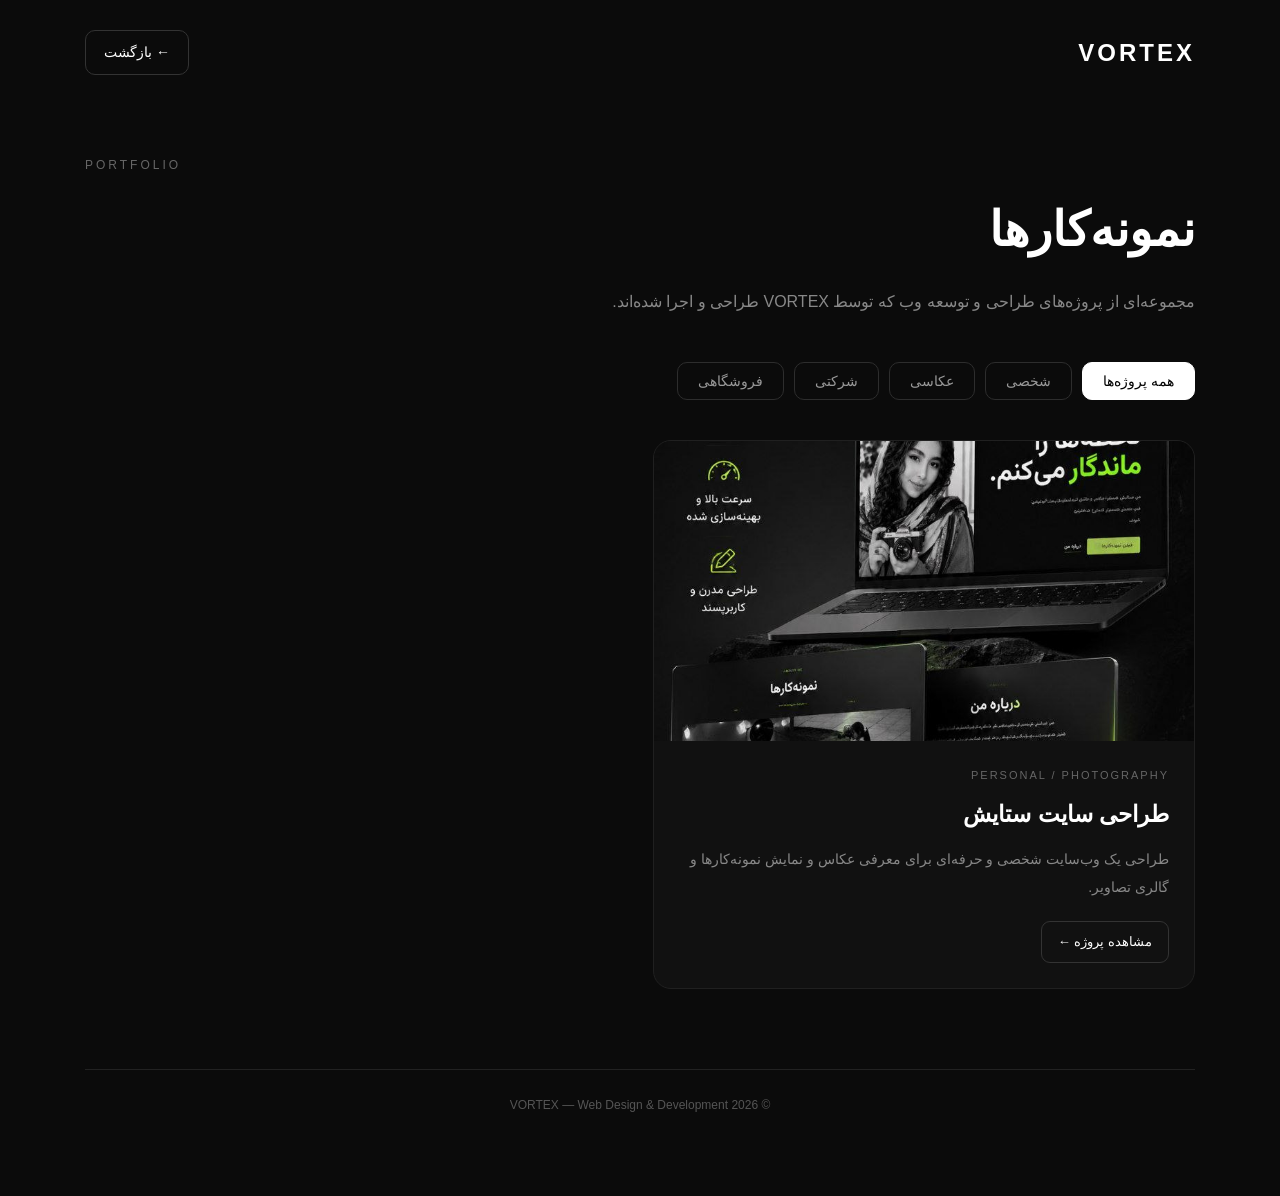
==== commit f82abfbe: "Update projects.html" ====
--- a/projects.html
+++ b/projects.html
@@ -1,3 +1,4 @@
+
 <!DOCTYPE html>
 <html lang="fa" dir="rtl">
 
@@ -9,7 +10,7 @@
     <title>نمونه‌کارها | VORTEX</title>
 
     <meta name="description"
-        content="نمونه‌کارهای طراحی سایت VORTEX | طراحی سایت شخصی، شرکتی، فروشگاهی و معرفی کسب‌وکار">
+        content="نمونه‌کارهای طراحی سایت VORTEX | پروژه‌های شخصی، عکاسی، شرکتی و فروشگاهی">
 
     <style>
 
@@ -88,7 +89,7 @@
             font-size: 16px;
         }
 
-        /* FILTER */
+        /* FILTERS */
 
         .filters {
             display: flex;
@@ -318,6 +319,10 @@
                 همه پروژه‌ها
             </button>
 
+            <button class="filter-btn" data-filter="personal">
+                شخصی
+            </button>
+
             <button class="filter-btn" data-filter="photography">
                 عکاسی
             </button>
@@ -330,10 +335,6 @@
                 فروشگاهی
             </button>
 
-            <button class="filter-btn" data-filter="business">
-                معرفی کسب‌وکار
-            </button>
-
         </div>
 
 
@@ -344,7 +345,9 @@
 
             <!-- PROJECT 01 -->
 
-            <article class="project-card" data-category="photography">
+            <article
+                class="project-card"
+                data-category="personal photography">
 
                 <div class="project-image">
 
@@ -357,7 +360,7 @@
                 <div class="project-content">
 
                     <div class="project-category">
-                        PHOTOGRAPHY
+                        PERSONAL / PHOTOGRAPHY
                     </div>
 
                     <h2>
@@ -382,7 +385,7 @@
             </article>
 
 
-            <!-- پروژه‌های آینده را از اینجا اضافه کن -->
+            <!-- پروژه‌های بعدی را اینجا اضافه می‌کنیم -->
 
 
         </section>
@@ -442,13 +445,14 @@
 
                 projectCards.forEach(card => {
 
-                    const category =
-                        card.getAttribute("data-category");
+                    const categories =
+                        card.getAttribute("data-category")
+                            .split(" ");
 
 
                     if (
                         filter === "all" ||
-                        category === filter
+                        categories.includes(filter)
                     ) {
 
                         card.style.display = "block";
@@ -485,3 +489,4 @@
 </body>
 
 </html>
+
